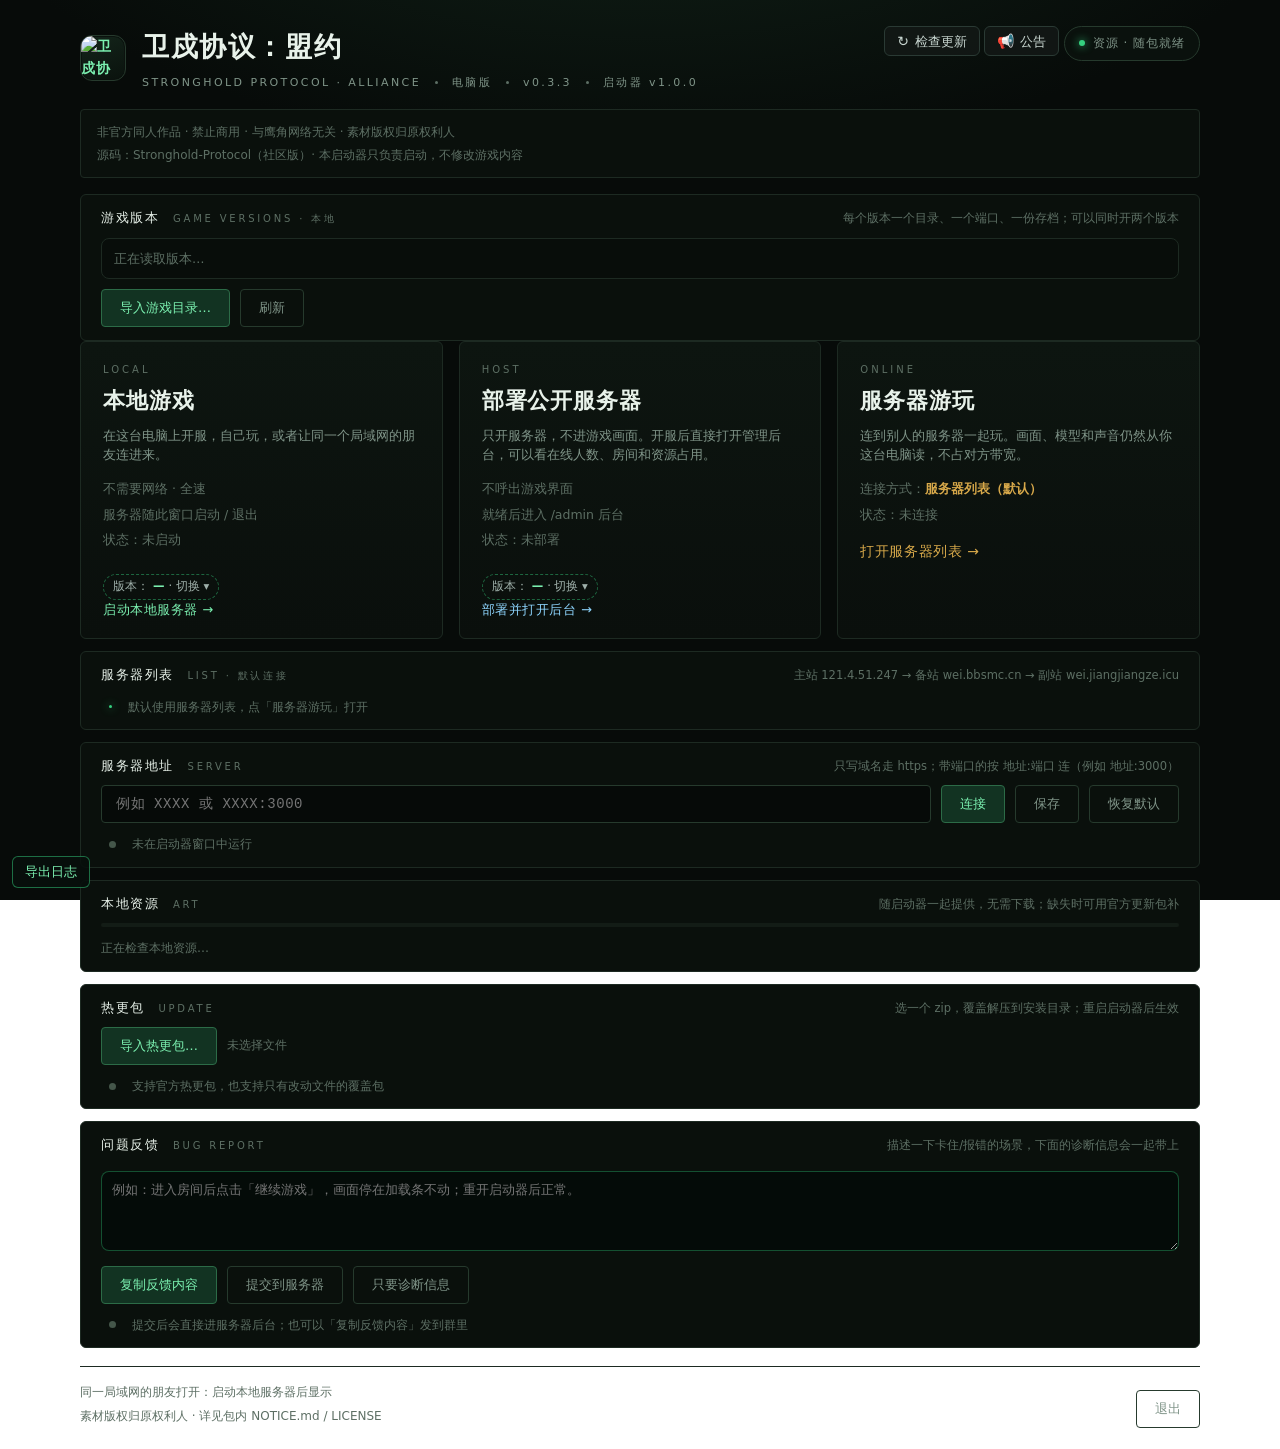
==== launcher/index.html @ e19d0a78 "chore: 启动器独立仓库（宿主 + 启动页，只含代码）" ====
<!doctype html>
<html lang="zh-CN">
<head>
<meta charset="utf-8" />
<meta name="viewport" content="width=device-width, initial-scale=1" />
<title>卫戍协议：盟约 · 电脑版</title>
<link rel="stylesheet" href="style.css" />
</head>
<body>
<div class="update-bar" id="updateBar" hidden>
    <span class="update-bar__text" id="updateText"></span>
    <button type="button" class="btn btn--sm" id="updateGo">立即更新</button>
    <button type="button" class="btn btn--ghost btn--sm" id="updateLater">稍后</button>
  </div>
  <div class="wrap">
  <header class="hero">
    <div class="hero__left">
      <div class="hero__mark"><img src="logo.jpg" alt="卫戍协议：盟约" /></div>
      <div>
        <h1>卫戍协议：盟约</h1>
        <div class="hero__sub">STRONGHOLD PROTOCOL · ALLIANCE <span class="dot"></span> 电脑版 <span class="dot"></span> v0.3.3 <span class="dot"></span>
          <!-- 业主 2026-11-22：启动器有**自己的**版本号（读 launcher/version.json），与热更包版本分开 -->
          <span id="launcherVer" title="启动器版本（与游戏热更包版本无关）">启动器 v—</span>
        </div>
      </div>
    </div>
    <div class="hero__right">
      <button type="button" class="notice-btn" id="updateBtn" title="检查更新">
        <span class="notice-btn__icon" aria-hidden="true">↻</span><span>检查更新</span>
      </button>
      <button type="button" class="notice-btn" id="noticeBtn" title="公告">
        <span class="notice-btn__icon" aria-hidden="true">📢</span><span>公告</span>
        <span class="notice-btn__dot" id="noticeDot" hidden></span>
      </button>
      <div class="pill" id="artPill"><span class="pill__dot"></span>资源 · 随包就绪</div>
    </div>
  </header>

  <div class="notice">
    非官方同人作品 · 禁止商用 · 与鹰角网络无关 · 素材版权归原权利人<br />
    源码：Stronghold-Protocol（社区版）· 本启动器只负责启动，不修改游戏内容
  </div>

  <!-- 游戏版本（业主 2026-11-22）：启动器独立于游戏版本，每个版本独立目录/端口/存档，可同时运行。
       版式参考 UI 编辑器的选择页：暗底 + 荧光绿细线 + 等宽小标签 + 描边卡片。 -->
  <section class="panel vpanel" id="versionsPanel">
    <div class="panel__head">
      <span class="label">游戏版本 <em>GAME VERSIONS · 本地</em></span>
      <span class="hint">每个版本一个目录、一个端口、一份存档；可以同时开两个版本</span>
    </div>
    <div class="vlist" id="versionList">
      <div class="vempty">正在读取版本…</div>
    </div>
    <div class="row" style="margin-top:10px">
      <button class="btn" id="versionImport">导入游戏目录…</button>
      <button class="btn btn--ghost" id="versionRefresh">刷新</button>
      <span class="muted" id="versionMsg"></span>
    </div>
  </section>

  <section class="cards">
    <button class="card" id="localCard">
      <div class="card__eyebrow">LOCAL</div>
      <h2>本地游戏</h2>
      <p>在这台电脑上开服，自己玩，或者让同一个局域网的朋友连进来。</p>
      <ul class="facts">
        <li>不需要网络 · 全速</li>
        <li>服务器随此窗口启动 / 退出</li>
        <li id="localState">状态：未启动</li>
      </ul>
      <div class="card__ver" data-verpick="local">版本：<b id="localVerName">—</b> · 切换 ▾</div>
      <div class="card__go" id="localGo">启动本地服务器 →</div>
    </button>

    <button class="card card--public" id="publicCard">
      <div class="card__eyebrow">HOST</div>
      <h2>部署公开服务器</h2>
      <p>只开服务器，不进游戏画面。开服后直接打开管理后台，可以看在线人数、房间和资源占用。</p>
      <ul class="facts">
        <li>不呼出游戏界面</li>
        <li>就绪后进入 /admin 后台</li>
        <li id="publicState">状态：未部署</li>
      </ul>
      <div class="card__ver" data-verpick="public">版本：<b id="publicVerName">—</b> · 切换 ▾</div>
      <div class="card__go" id="publicGo">部署并打开后台 →</div>
    </button>

    <div class="card card--online" id="onlineCard" role="button" tabindex="0">
      <div class="card__eyebrow">ONLINE</div>
      <h2>服务器游玩</h2>
      <p>连到别人的服务器一起玩。画面、模型和声音仍然从你这台电脑读，不占对方带宽。</p>
      <ul class="facts">
        <li>连接方式：<b id="remoteAddr">服务器列表（默认）</b></li>
        <li id="remoteState">状态：未连接</li>
      </ul>
      <button class="card__go card__go--btn" id="remoteGo">打开服务器列表 →</button>
    </div>
  </section>

  <section class="panel" id="listPanel" role="button" tabindex="0">
    <div class="panel__head">
      <span class="label">服务器列表 <em>LIST · 默认连接</em></span>
      <span class="hint">主站 121.4.51.247 → 备站 wei.bbsmc.cn → 副站 wei.jiangjiangze.icu</span>
    </div>
    <div class="statusline"><span class="dot dot--ok"></span><span id="listStatus">默认使用服务器列表，点「服务器游玩」打开</span></div>
  </section>
  <section class="panel">
    <div class="panel__head">
      <span class="label">服务器地址 <em>SERVER</em></span>
      <span class="hint">只写域名走 https；带端口的按 地址:端口 连（例如 地址:3000）</span>
    </div>
    <div class="row">
      <input id="addr" class="input" spellcheck="false" placeholder="例如 XXXX 或 XXXX:3000" />
      <button class="btn" id="connectAddr">连接</button>
      <button class="btn btn--ghost" id="saveAddr">保存</button>
      <button class="btn btn--ghost" id="resetAddr">恢复默认</button>
    </div>
    <div class="statusline"><span class="dot dot--off" id="addrDot"></span><span id="addrStatus">未检测</span></div>
  </section>

  <section class="panel">
    <div class="panel__head">
      <span class="label">本地资源 <em>ART</em></span>
      <span class="hint">随启动器一起提供，无需下载；缺失时可用官方更新包补</span>
    </div>
    <div class="bar"><i id="artBar"></i></div>
    <div class="row row--between">
      <span class="muted" id="artText">正在检查本地资源…</span>
      <span class="muted" id="artCount"></span>
    </div>
  </section>

  <section class="panel">
    <div class="panel__head">
      <span class="label">热更包 <em>UPDATE</em></span>
      <span class="hint">选一个 zip，覆盖解压到安装目录；重启启动器后生效</span>
    </div>
    <div class="row">
      <button class="btn" id="importUpdate">导入热更包…</button>
      <input type="file" id="updateFile" accept=".zip,application/zip" hidden />
      <span class="muted" id="updateFileText">未选择文件</span>
    </div>
    <div class="statusline"><span class="dot dot--off" id="updateDot"></span><span id="updateStatus">支持官方热更包，也支持只有改动文件的覆盖包</span></div>
  </section>

  <section class="panel" id="feedback-panel">
    <div class="panel__head">
      <span class="label">问题反馈 <em>BUG REPORT</em></span>
      <span class="hint">描述一下卡住/报错的场景，下面的诊断信息会一起带上</span>
    </div>
    <textarea id="fbText" rows="3" spellcheck="false" placeholder="例如：进入房间后点击「继续游戏」，画面停在加载条不动；重开启动器后正常。"
      style="width:100%;box-sizing:border-box;margin-top:6px;resize:vertical;min-height:64px;padding:8px 10px;border-radius:8px;border:1px solid rgba(53,208,127,.35);background:rgba(4,10,8,.72);color:#d8ece3;font:13px/1.6 'Microsoft YaHei',system-ui,sans-serif"></textarea>
    <div class="row" style="margin-top:8px">
      <button class="btn" id="fbCopy">复制反馈内容</button>
      <button class="btn btn--ghost" id="fbOpen">提交到服务器</button>
      <button class="btn btn--ghost" id="fbDiag">只要诊断信息</button>
      <span class="muted" id="fbMsg"></span>
    </div>
    <div class="statusline"><span class="dot dot--off" id="fbDot"></span><span id="fbStatus">提交后会直接进服务器后台；也可以「复制反馈内容」发到群里</span></div>
  </section>

  <footer class="foot">
    <div class="foot__left">
      <div>同一局域网的朋友打开：<span class="mono" id="lanUrls">启动本地服务器后显示</span></div>
      <div class="muted">素材版权归原权利人 · 详见包内 NOTICE.md / LICENSE</div>
    </div>
    <div class="foot__right">
      <button class="btn btn--ghost" id="quit">退出</button>
    </div>
  </footer>
</div>

<div id="loading" class="loading" aria-live="polite">
  <div class="loading__ring"><i></i><i></i><i></i></div>
  <h2 class="loading__title" id="loadingTitle">正在启动服务器</h2>
  <p class="loading__step" id="loadingStep">正在检查本地服务器…</p>
  <div class="loading__bar"><i id="loadingBar"></i></div>
  <div class="loading__meta">
    <span id="loadingTime">0.0s</span>
    <span id="loadingTip">首次启动需要建立资源索引，请稍候</span>
  </div>
  <button class="btn btn--ghost loading__back" id="loadingBack" hidden>返回启动页</button>
</div>

<script src="app.js?v=20261122h"></script>
<button id="exportLog" style="position:fixed;left:12px;bottom:12px;z-index:99;padding:6px 12px;border-radius:6px;border:1px solid rgba(53,208,127,.5);background:rgba(8,16,12,.86);color:#7bf0b0;font:13px Microsoft YaHei,sans-serif;cursor:pointer;">导出日志</button>
<script>
document.getElementById('exportLog').onclick = function () {
  try { chrome.webview.postMessage({ t: 'exportlog' }); } catch (e) {}
};
</script>
<div class="pk" id="pk" hidden>
  <div class="pk__card" role="dialog" aria-modal="true" aria-label="选择">
    <header class="pk__head">
      <div>
        <div class="pk__eyebrow" id="pkEyebrow">GAME VERSION · 选择版本</div>
        <h2 class="pk__title" id="pkTitle">选择游戏版本</h2>
      </div>
      <div class="pk__nav">
        <button type="button" class="pk__icon" id="pkUp" title="上一级">↑</button>
        <button type="button" class="pk__icon" id="pkClose" title="关闭">✕</button>
      </div>
    </header>
    <div class="pk__pathbar" id="pkPathbar" hidden>
      <span class="pk__prompt">PATH</span>
      <input class="pk__input" id="pkPath" spellcheck="false" autocomplete="off" />
    </div>
    <div class="pk__drives" id="pkDrives"></div>
    <div class="pk__crumbs" id="pkCrumbs"></div>
    <div class="pk__listwrap">
      <div class="pk__list" id="pkList" role="listbox" tabindex="0"></div>
      <div class="pk__state" id="pkState">正在读取…</div>
    </div>
    <div class="pk__detail">
      <div class="pk__dtop">
        <div class="pk__dname" id="pkDName">未选择</div>
        <span class="pk__badge" id="pkBadge" hidden>游戏目录</span>
      </div>
      <div class="pk__dpath" id="pkDPath">在上面的列表里选一项</div>
      <div class="pk__checks" id="pkChecks"></div>
    </div>
    <footer class="pk__foot">
      <div class="pk__hint" id="pkHint">双击进入文件夹</div>
      <div class="pk__acts">
        <button type="button" class="pk__ghost" id="pkCancel">取消</button>
        <button type="button" class="pk__primary" id="pkOk" disabled>确认 <span>→</span></button>
      </div>
    </footer>
  </div>
</div>

<div class="announce" id="announceModal" hidden>
    <div class="announce__card" role="dialog" aria-modal="true" aria-label="公告">
      <div class="announce__bar" id="announceBar"></div>
      <div class="announce__grid">
        <!-- 业主 2026-11-22：启动器也要有历史公告，位置与游戏内弹窗一致 —— 在**左侧** -->
        <aside class="announce__hist">
          <div class="announce__hist-h">历史公告</div>
          <div class="announce__hist-list" id="announceHistory"></div>
        </aside>
        <div class="announce__main">
          <div class="announce__body">
            <div class="announce__head">
              <span class="announce__pips" id="announcePips" aria-hidden="true"><i></i><i></i><i></i></span>
              <div class="announce__kicker" id="announceKicker">公告 · ANNOUNCEMENT</div>
              <span class="announce__sev" id="announceSev">紧急程度 低</span>
            </div>
            <h2 class="announce__title" id="announceTitle" hidden></h2>
            <div class="announce__text" id="announceText"></div>
            <div class="announce__meta" id="announceMeta"></div>
          </div>
          <div class="announce__foot">
            <label class="announce__snooze"><input type="checkbox" id="announceSnooze" /> 下次更新前不再弹出</label>
            <button type="button" class="btn" id="announceOk">知道了</button>
          </div>
        </div>
      </div>
    </div>
  </div>
</body>
</html>
---- launcher/style.css ----
:root {
  --bg: #070b09;
  --panel: #0d1310;
  --panel2: #101812;
  --line: #1d2a22;
  --line2: #263a2d;
  --text: #e8f2ea;
  --mut: #7f9488;
  --dim: #5d6f64;
  --green: #35d07f;
  --green2: #7bf0b0;
  --amber: #d8a94a;
  --red: #e05a4f;
}
* { box-sizing: border-box; }
html, body { margin: 0; height: 100%; }
body {
  background: radial-gradient(1200px 600px at 50% -200px, #12251a 0%, var(--bg) 60%) fixed;
  color: var(--text);
  font: 14px/1.55 "Microsoft YaHei", "Noto Sans SC", system-ui, sans-serif;
  -webkit-font-smoothing: antialiased;
}
.wrap { max-width: 1180px; margin: 0 auto; padding: 26px 30px 22px; }
.mono { font-family: Consolas, "Cascadia Mono", monospace; }

.hero { display: flex; align-items: flex-start; justify-content: space-between; gap: 24px; }
.hero__left { display: flex; gap: 16px; align-items: center; }
.hero__mark {
  width: 46px; height: 46px; border: 1px solid var(--line2); border-radius: 12px;
  display: grid; place-items: center; font-weight: 800; letter-spacing: .08em;
  color: var(--green2); background: linear-gradient(160deg, #14251b, #0a120d);
  box-shadow: 0 0 0 1px #0b120e inset; overflow: hidden;
}
.hero__mark img { width: 100%; height: 100%; object-fit: cover; display: block; }
h1 { margin: 0; font-size: 27px; letter-spacing: .06em; font-weight: 800; }
.hero__sub { color: var(--mut); font-size: 11px; letter-spacing: .22em; margin-top: 6px; }
.dot { display: inline-block; width: 3px; height: 3px; border-radius: 50%; background: var(--dim); margin: 0 8px; vertical-align: middle; }
.pill {
  display: inline-flex; align-items: center; gap: 8px; padding: 7px 14px;
  border: 1px solid var(--line2); border-radius: 999px; color: var(--mut);
  font-size: 12px; letter-spacing: .08em; background: #0a110d;
}
.pill__dot { width: 6px; height: 6px; border-radius: 50%; background: var(--green); box-shadow: 0 0 8px var(--green); }
/* 启动器版本号（业主 2026-11-22）：弱化显示，与「资源就绪」那个胶囊区分开 */
.pill--ver { font-size: 11.5px; letter-spacing: .04em; color: #9fb0aa; border-color: rgba(53, 208, 127, .28); background: rgba(6, 12, 10, .5); cursor: default; }

/* ---- 游戏版本列表（版式参考 UI 编辑器的选择页）---- */
.vpanel .vlist {
  display: flex; flex-direction: column; margin-top: 8px;
  border: 1px solid var(--line, #1d2a22); border-radius: 8px; overflow: hidden; background: #080d0a;
}
.vempty { color: var(--dim, #5d6f64); font-size: 12.5px; padding: 10px 12px; }
.vrow {
  display: grid;
  grid-template-columns: 10px minmax(0, 1fr) auto;
  gap: 12px;
  align-items: center;
  padding: 10px 12px;
  border: 0;
  /* 业主 2026-11-22：每行版本之间加一条分割线 */
  border-bottom: 1px solid rgba(29, 42, 34, .85);
  background: transparent;
  transition: background .15s ease, box-shadow .15s ease;
}
.vrow:last-child { border-bottom: 0; }
.vrow:hover { background: rgba(53, 208, 127, .05); }
.vrow.is-active { background: rgba(53, 208, 127, .09); box-shadow: inset 2px 0 0 var(--green, #35d07f); }
.vrow__dot { width: 8px; height: 8px; border-radius: 50%; background: #3a4a41; }
.vrow__dot.is-run { background: var(--green, #35d07f); box-shadow: 0 0 8px var(--green, #35d07f); }
.vrow__main { min-width: 0; }
.vrow__name { display: flex; align-items: center; gap: 8px; font-size: 13.5px; font-weight: 700; color: #e8f2ea; }
.vrow__tag {
  font: 10px/1 "Cascadia Mono", Consolas, monospace; letter-spacing: .12em;
  padding: 3px 6px; border-radius: 3px; border: 1px solid currentColor; color: var(--green-2, #7bf0b0); opacity: .9;
}
.vrow__tag--run { color: #35d07f; }
.vrow__tag--off { color: #7f9488; }
.vrow__path {
  margin-top: 4px; font: 11px/1.4 "Cascadia Mono", Consolas, monospace;
  color: #7f9488; white-space: nowrap; overflow: hidden; text-overflow: ellipsis;
}
.vrow__acts { display: flex; align-items: center; gap: 6px; flex-wrap: wrap; justify-content: flex-end; }
.vrow__acts .btn, .vrow__acts button {
  height: 28px; padding: 0 10px; font-size: 12px; border-radius: 6px; cursor: pointer;
  border: 1px solid var(--line-2, #263a2d); background: #0d1310; color: #c3cbc7;
  font-family: inherit;
}
.vrow__acts button:hover { border-color: var(--green, #35d07f); color: #e8f2ea; }
.vrow__acts button[disabled] { opacity: .4; cursor: default; border-color: var(--line, #1d2a22); }
.vrow__acts .is-primary { border-color: rgba(53, 208, 127, .6); color: #7bf0b0; }

/* 卡片上的版本切换（业主 2026-11-22）：不放在 <button> 里当按钮，用 span 免得触发卡片点击 */
.card__ver {
  display: inline-flex; align-items: center; gap: 4px; margin-top: 8px;
  padding: 3px 9px; border-radius: 999px; border: 1px dashed rgba(53, 208, 127, .45);
  font-size: 11.5px; color: #9fb0aa; cursor: pointer;
}
.card__ver:hover { border-style: solid; color: #e8f2ea; }
.card__ver b { color: #7bf0b0; font-weight: 700; }

/* ---- 选择器（套用 UI 编辑器那套选择页的样式）---- */
.pk {
  position: fixed; inset: 0; z-index: 90; display: grid; place-items: center;
  background: rgba(4, 8, 6, .82);
}
.pk[hidden] { display: none; }
.pk__card {
  width: min(920px, 94vw); height: min(640px, 86vh);
  display: flex; flex-direction: column; overflow: hidden;
  background: linear-gradient(180deg, #0b110d, #070b09 60%);
  border: 1px solid #1d2a22; border-radius: 12px;
  box-shadow: 0 30px 80px rgba(0, 0, 0, .7), inset 0 0 0 1px rgba(53, 208, 127, .05);
}
.pk__head {
  display: flex; align-items: center; justify-content: space-between; gap: 16px;
  padding: 16px 20px 12px; border-bottom: 1px solid #1d2a22; flex: 0 0 auto;
}
.pk__eyebrow { font: 10px/1 "Cascadia Mono", Consolas, monospace; letter-spacing: .22em; color: #5d6f64; }
.pk__title { margin: 6px 0 0; font-size: 18px; font-weight: 800; letter-spacing: .04em; color: #e8f2ea; }
.pk__nav { display: flex; gap: 8px; }
.pk__icon {
  width: 30px; height: 30px; border-radius: 7px; cursor: pointer;
  border: 1px solid #263a2d; background: #0d1310; color: #c3cbc7; font-size: 13px;
}
.pk__icon:hover { border-color: #35d07f; color: #e8f2ea; }
.pk__pathbar {
  display: flex; align-items: center; gap: 10px; margin: 12px 20px 0;
  padding: 8px 12px; border: 1px solid #1d2a22; border-radius: 8px; background: #0a100c; flex: 0 0 auto;
}
.pk__prompt { font: 10px/1 "Cascadia Mono", Consolas, monospace; letter-spacing: .2em; color: #355243; }
.pk__input {
  flex: 1; min-width: 0; border: 0; background: transparent; outline: none;
  font: 12px/1.4 "Cascadia Mono", Consolas, monospace; color: #c3cbc7;
}
.pk__drives { display: flex; flex-wrap: wrap; gap: 6px; padding: 10px 20px 0; flex: 0 0 auto; }
/* 面包屑（业主 2026-11-22：路径要可点击，点了就跳到那一层） */
.pk__crumbs { display: flex; flex-wrap: wrap; align-items: center; gap: 2px; padding: 8px 20px 0; flex: 0 0 auto; }
.pk__crumbs:empty { display: none; }
.pk__crumb {
  padding: 3px 7px; border-radius: 5px; cursor: pointer;
  font: 11px/1.2 "Cascadia Mono", Consolas, monospace; color: #9fb0aa;
  border: 1px solid transparent; background: transparent;
}
.pk__crumb:hover { color: #e8f2ea; background: rgba(53, 208, 127, .12); border-color: rgba(53, 208, 127, .35); }
.pk__crumb.is-here { color: #7bf0b0; border-color: rgba(53, 208, 127, .35); }
.pk__sep { color: #355243; font: 11px/1 monospace; padding: 0 1px; }
.pk__row--up { color: #9fb0aa; }
.pk__row--up .pk__rname { color: #9fb0aa; font-weight: 700; }
/* 可用的游戏目录要一眼看出来（业主 2026-11-22）：左侧绿条 + 淡绿底 + 名字提亮 */
.pk__row--game { background: rgba(53, 208, 127, .07); box-shadow: inset 2px 0 0 rgba(53, 208, 127, .75); }
.pk__row--game:hover { background: rgba(53, 208, 127, .13); }
.pk__row--game .pk__rname { color: #a8f0cc; }
.pk__drives:empty { display: none; }
.pk__drive {
  padding: 4px 10px; border-radius: 6px; border: 1px solid #263a2d; background: #0d1310;
  font: 11px/1 "Cascadia Mono", Consolas, monospace; color: #9fb0aa; cursor: pointer;
}
.pk__drive:hover { border-color: #35d07f; color: #e8f2ea; }
.pk__listwrap { position: relative; flex: 1 1 auto; min-height: 0; margin: 12px 20px 0; }
.pk__list {
  height: 100%; overflow: auto; border: 1px solid #1d2a22; border-radius: 8px; background: #080d0a;
  scrollbar-width: none; -ms-overflow-style: none;
}
.pk__list::-webkit-scrollbar { width: 0; height: 0; }
.pk__state { position: absolute; inset: 0; display: grid; place-items: center; color: #5d6f64; font-size: 12.5px; pointer-events: none; }
.pk__state[hidden] { display: none; }
.pk__row {
  display: grid; grid-template-columns: minmax(0, 1fr) auto; gap: 10px; align-items: center;
  padding: 9px 12px; border-bottom: 1px solid rgba(29, 42, 34, .7); cursor: pointer;
}
.pk__row:last-child { border-bottom: 0; }
.pk__row:hover { background: rgba(53, 208, 127, .06); }
.pk__row.is-on { background: rgba(53, 208, 127, .12); box-shadow: inset 2px 0 0 #35d07f; }
.pk__rname { display: flex; align-items: center; gap: 8px; font-size: 13px; color: #e8f2ea; overflow: hidden; text-overflow: ellipsis; white-space: nowrap; }
.pk__rpath { margin-top: 2px; font: 10.5px/1.4 "Cascadia Mono", Consolas, monospace; color: #5d6f64; overflow: hidden; text-overflow: ellipsis; white-space: nowrap; }
.pk__rtag {
  font: 9.5px/1 "Cascadia Mono", Consolas, monospace; letter-spacing: .12em;
  padding: 3px 6px; border-radius: 3px; border: 1px solid currentColor; color: #7bf0b0;
}
.pk__rtag--off { color: #5d6f64; }
.pk__detail {
  flex: 0 0 auto; margin: 12px 20px 0; padding: 10px 12px;
  border: 1px solid #1d2a22; border-radius: 8px; background: #0a100c;
}
.pk__dtop { display: flex; align-items: center; gap: 8px; }
.pk__dname { font-size: 13px; font-weight: 700; color: #e8f2ea; }
.pk__badge {
  font: 9.5px/1 "Cascadia Mono", Consolas, monospace; letter-spacing: .12em;
  padding: 3px 6px; border-radius: 3px; border: 1px solid #35d07f; color: #35d07f;
}
.pk__badge[hidden] { display: none; }
.pk__dpath { margin-top: 4px; font: 10.5px/1.4 "Cascadia Mono", Consolas, monospace; color: #7f9488; word-break: break-all; }
.pk__checks { margin-top: 6px; display: flex; flex-wrap: wrap; gap: 8px; font-size: 11px; color: #7f9488; }
.pk__foot {
  display: flex; align-items: center; justify-content: space-between; gap: 14px;
  padding: 12px 20px 16px; flex: 0 0 auto;
}
.pk__hint { font-size: 11.5px; color: #5d6f64; }
.pk__acts { display: flex; gap: 10px; }
.pk__ghost, .pk__primary {
  height: 32px; padding: 0 16px; border-radius: 7px; cursor: pointer; font: inherit; font-size: 12.5px;
}
.pk__ghost { border: 1px solid #263a2d; background: #0d1310; color: #c3cbc7; }
.pk__ghost:hover { border-color: #35d07f; }
.pk__primary { border: 1px solid rgba(53, 208, 127, .8); background: rgba(53, 208, 127, .16); color: #7bf0b0; font-weight: 700; }
.pk__primary[disabled] { opacity: .4; cursor: default; }

.notice {
  margin: 18px 0 16px; padding: 11px 16px; border: 1px solid var(--line);
  background: #0a100c; color: var(--dim); font-size: 12px; line-height: 1.9; border-radius: 4px;
}

.cards { display: grid; grid-template-columns: 1fr 1fr 1fr; gap: 16px; }
.card {
  text-align: left; border: 1px solid var(--line); background: linear-gradient(180deg, #0d1510, #0a0f0c);
  border-radius: 6px; padding: 20px 22px 18px; color: var(--text); cursor: pointer;
  transition: border-color .15s, transform .15s, background .15s; font: inherit;
}
.card:hover { border-color: var(--line2); background: linear-gradient(180deg, #101a13, #0b110d); }
.card:active { transform: translateY(1px); }
.card__eyebrow { color: var(--dim); font-size: 10px; letter-spacing: .3em; }
h2 { font-size: 22px; margin: 6px 0 8px; letter-spacing: .04em; }
.card p { color: var(--mut); font-size: 12.5px; margin: 0 0 12px; }
.facts { list-style: none; padding: 0; margin: 0 0 14px; color: var(--dim); font-size: 12.5px; }
.facts li { padding: 3px 0; }
.facts b { color: var(--amber); font-weight: 600; }
.card__go { color: var(--green2); font-size: 13px; letter-spacing: .04em; }
.card--online .card__go { color: var(--amber); }
.card--public .card__go { color: #8fd6ff; }
.card--public.is-on { border-color: #2c5b6b; box-shadow: 0 0 0 1px #163c4a inset; }
.card__go--btn { background: none; border: 0; padding: 0; cursor: pointer; font: inherit; }
.card.is-busy { opacity: .65; pointer-events: none; }
.card.is-on { border-color: #2c6b47; box-shadow: 0 0 0 1px #163d28 inset; }

.panel {
  margin-top: 12px; border: 1px solid var(--line); background: #0a100c; border-radius: 6px; padding: 13px 20px;
}
.panel__head { display: flex; align-items: baseline; justify-content: space-between; gap: 16px; margin-bottom: 9px; }
.label { font-size: 13px; letter-spacing: .12em; color: var(--text); }
.label em { font-style: normal; color: var(--dim); font-size: 10px; letter-spacing: .28em; margin-left: 8px; }
.hint { color: var(--dim); font-size: 11.5px; }
.row { display: flex; gap: 10px; align-items: center; }
.row--between { justify-content: space-between; }
.input {
  flex: 1; height: 38px; padding: 0 14px; border-radius: 4px; border: 1px solid var(--line2);
  background: #060a08; color: var(--green2); font: 14px Consolas, monospace; letter-spacing: .04em; outline: none;
}
.input:focus { border-color: #3a7a55; box-shadow: 0 0 0 2px rgba(53,208,127,.08); }
.btn {
  height: 38px; padding: 0 18px; border-radius: 4px; border: 1px solid #2c6b47;
  background: #123322; color: var(--green2); cursor: pointer; font: inherit; font-size: 13px;
}
.btn:hover { background: #17452c; }
.btn--ghost { background: transparent; border-color: var(--line2); color: var(--mut); }
.btn--ghost:hover { color: var(--text); border-color: #3a5544; }
.statusline { margin-top: 12px; display: flex; align-items: center; gap: 8px; color: var(--dim); font-size: 12px; }
.dot--off { width: 7px; height: 7px; border-radius: 50%; background: #44564a; }
.dot--ok { background: var(--green); box-shadow: 0 0 8px var(--green); }
.dot--bad { background: var(--red); box-shadow: 0 0 8px var(--red); }
.dot--wait { background: var(--amber); box-shadow: 0 0 8px var(--amber); }

.bar { height: 4px; border-radius: 2px; background: #131c16; overflow: hidden; margin-bottom: 12px; }
.bar i { display: block; height: 100%; width: 0%; background: linear-gradient(90deg, #1f7a4a, var(--green)); transition: width .4s; }
.muted { color: var(--dim); font-size: 12px; }

.foot { display: flex; justify-content: space-between; align-items: flex-end; gap: 24px; margin-top: 18px; padding-top: 14px; border-top: 1px solid var(--line); font-size: 12px; color: var(--dim); }
.foot__left { line-height: 1.9; }

@media (max-width: 900px) {
  .cards { grid-template-columns: 1fr; }
  .wrap { padding: 24px 18px; }
  h1 { font-size: 24px; }
}

/* ---- 启动中页面 ---- */
body.is-loading .wrap { display: none; }
.loading {
  display: none; position: fixed; inset: 0; z-index: 10;
  flex-direction: column; align-items: center; justify-content: center;
  background: radial-gradient(900px 480px at 50% 42%, #10241a 0%, #070b09 62%);
  text-align: center; padding: 40px;
}
body.is-loading .loading { display: flex; }
.loading__ring { position: relative; width: 92px; height: 92px; margin-bottom: 30px; }
.loading__ring i {
  position: absolute; inset: 0; border-radius: 50%;
  border: 2px solid transparent; border-top-color: var(--green);
  animation: ld-spin 1.15s linear infinite;
}
.loading__ring i:nth-child(2) { inset: 10px; border-top-color: rgba(123,240,176,.55); animation-duration: 1.7s; animation-direction: reverse; }
.loading__ring i:nth-child(3) { inset: 20px; border-top-color: rgba(216,169,74,.45); animation-duration: 2.3s; }
@keyframes ld-spin { to { transform: rotate(360deg); } }
.loading__title { margin: 0 0 10px; font-size: 30px; letter-spacing: .12em; font-weight: 800; }
.loading__step { margin: 0 0 26px; color: var(--green2); font-size: 14px; letter-spacing: .06em; min-height: 22px; }
.loading__bar { width: min(520px, 70vw); height: 4px; background: #131c16; border-radius: 2px; overflow: hidden; }
.loading__bar i { display: block; height: 100%; width: 4%; background: linear-gradient(90deg, #1f7a4a, var(--green)); transition: width .5s ease; }
.loading__meta {
  width: min(520px, 70vw); margin-top: 14px; display: flex; justify-content: space-between;
  color: var(--dim); font-size: 12px; letter-spacing: .04em;
}
.loading__back { margin-top: 32px; }
.loading.is-error .loading__ring i { border-top-color: var(--red); animation-play-state: paused; }
.loading.is-error .loading__step { color: var(--red); }

/* ---- 公告入口与弹层（业主 2026-11-21）：内容统一由 8.134.50.56 后台管理 ---- */
.notice-btn {
  position: relative;
  display: inline-flex; align-items: center; gap: 6px;
  height: 30px; padding: 0 12px;
  background: rgba(18, 24, 22, .9);
  border: 1px solid #2a3a34; border-radius: 6px;
  color: #c8d6d0; font: 13px/1 "Microsoft YaHei", system-ui, sans-serif;
  cursor: pointer;
}
.notice-btn:hover { border-color: #50e0b0; color: #eafff7; }
.notice-btn__icon { font-size: 14px; }
.notice-btn__dot {
  position: absolute; top: -4px; right: -4px; width: 8px; height: 8px;
  border-radius: 50%; background: #e2534a; box-shadow: 0 0 0 2px #0b0f0e;
}
.announce {
  position: fixed; inset: 0; z-index: 80;
  display: grid; place-items: center;
  /* 业主 2026-11-22「不要半透明背景」：原来是 rgba + 毛玻璃，会透出后面的启动器界面 */
  background: #060b09;
}
.announce[hidden] { display: none; }
.announce__card {
  /* 业主 2026-11-22：加了左侧历史公告，卡片随之变宽；宽高仍固定，切换不同公告时不跳动 */
  width: min(880px, 94vw); height: min(560px, 80vh); max-height: 80vh;
  display: flex; flex-direction: column; overflow: hidden;
  background: #0f1715; border: 1px solid #2a3a34;
  box-shadow: 0 18px 60px rgba(0, 0, 0, .65);
}
.announce__bar { height: 4px; background: #50e0b0; flex: 0 0 auto; }
.announce__grid { display: grid; grid-template-columns: 250px minmax(0, 1fr); flex: 1 1 auto; min-height: 0; }
/* 左侧历史公告：与游戏内弹窗同一套口径 —— 最新置顶 + NEW 徽标 + 当前条档位色高光 */
.announce__hist { display: flex; flex-direction: column; min-height: 0; background: #0c1311; border-right: 1px solid #22302b; }
.announce__hist-h { flex: 0 0 auto; padding: 12px 12px 8px; font-size: 11.5px; letter-spacing: .12em; color: #7d8f88; }
.announce__hist-list { overflow: auto; padding: 0 8px 10px; display: flex; flex-direction: column; gap: 5px; }
.announce__hist-empty { padding: 4px 12px 12px; font-size: 12px; color: #6c7d76; }
.announce__row {
  position: relative; display: grid; grid-template-columns: 4px minmax(0, 1fr) auto; gap: 7px; align-items: center;
  padding: 6px 7px; cursor: pointer; background: rgba(255, 255, 255, .02);
  border: 1px solid transparent; border-radius: 4px;
}
.announce__row:hover { background: rgba(255, 255, 255, .06); }
.announce__row-dot { width: 4px; height: 22px; border-radius: 2px; }
.announce__row-main { min-width: 0; }
.announce__row-t { font-size: 12px; color: #c8d6d0; overflow: hidden; text-overflow: ellipsis; white-space: nowrap; }
.announce__row-m { font-size: 10.5px; color: #7d8f88; margin-top: 1px; }
.announce__row-end { display: flex; flex-direction: column; align-items: flex-end; gap: 3px; }
.announce__row-time { font-size: 10.5px; color: #7d8f88; white-space: nowrap; }
.announce__row-new {
  font-size: 9.5px; font-weight: 800; letter-spacing: .12em; line-height: 1.4;
  padding: 0 5px; border-radius: 2px; border: 1px solid currentColor;
}
.announce__main { display: flex; flex-direction: column; min-height: 0; }
.announce__body { padding: 18px 20px 14px; overflow: auto; }
/* 自绘滚动条（业主 2026-11-22：不要浏览器原生那根）：原生条隐藏，由 app.js 画 .announce__slim */
.announce__body, .announce__hist-list { scrollbar-width: none; -ms-overflow-style: none; }
.announce__body::-webkit-scrollbar, .announce__hist-list::-webkit-scrollbar { width: 0; height: 0; }
.announce__main, .announce__hist { position: relative; }
.announce__slim { position: absolute; right: 3px; width: 6px; border-radius: 3px; }
.announce__slim i { display: block; width: 100%; border-radius: 3px; background: rgba(200, 214, 208, .26); }
.announce__slim:hover i, .announce__slim.is-drag i { background: rgba(200, 214, 208, .55); }
/* 紧急程度（业主 2026-11-22）：格数 + 文字，配合 绿→黄→红 */
.announce__head { display: flex; align-items: center; gap: 10px; margin-bottom: 4px; }
.announce__pips { display: inline-flex; gap: 3px; align-items: center; }
.announce__pips i { width: 6px; height: 12px; border-radius: 2px; background: rgba(255, 255, 255, .16); display: block; }
.announce__pips i.on { box-shadow: 0 0 6px currentColor; }
.announce__kicker { font-size: 11px; letter-spacing: .18em; color: #50e0b0; text-transform: uppercase; }
.announce__sev { margin-left: auto; font-size: 11px; letter-spacing: .08em; opacity: .9; }
/* 紧急档：卡片描边外发光 + 缓慢脉动（频率不快，不干扰阅读） */
.announce__card[data-level="urgent"] { animation: announce-pulse 1.8s ease-in-out infinite; }
@keyframes announce-pulse {
  0%, 100% { filter: brightness(1); }
  50% { filter: brightness(1.12); }
}
.announce__title { margin: 6px 0 10px; font-size: 18px; font-weight: 800; color: #eafff7; }
.announce__title[hidden] { display: none; }
.announce__text { font-size: 14px; line-height: 1.75; color: #c8d6d0; white-space: pre-wrap; word-break: break-word; }
.announce__meta { margin-top: 10px; font-size: 11.5px; color: #7d8f88; }
.announce__foot { display: flex; justify-content: flex-end; padding: 0 20px 18px; }
.announce__foot .btn { min-width: 92px; }
/* ---- 热更新提示条（业主 2026-11-22）：只更新代码，不含美术资源 ---- */
.update-bar {
  display: flex; align-items: center; gap: 10px;
  margin: 0 0 12px; padding: 10px 14px;
  background: linear-gradient(180deg, rgba(80,224,176,.14), rgba(80,224,176,.06));
  border: 1px solid rgba(80,224,176,.45); border-radius: 8px;
  color: #c8d6d0; font: 13px/1.5 "Microsoft YaHei", system-ui, sans-serif;
}
.update-bar[hidden] { display: none; }
.update-bar__text { flex: 1; }
.update-bar .btn--sm { height: 28px; padding: 0 12px; font-size: 12.5px; }
/* 业主 2026-11-22：按钮靠右下，「今天不再弹出」紧挨在它左边 */
.announce__foot { align-items: center; justify-content: flex-end; gap: 14px; }
.announce__snooze { display: inline-flex; align-items: center; gap: 6px; font-size: 12.5px; color: #9fb0aa; cursor: pointer; }
.announce__snooze input { accent-color: #50e0b0; }
/* 窄窗（<720px）：历史落到正文下方，一打开先看到公告内容 */
@media (max-width: 720px) {
  .announce__card { width: 96vw; height: min(600px, 88vh); }
  .announce__grid { grid-template-columns: minmax(0, 1fr); }
  .announce__hist { order: 2; border-right: 0; border-top: 1px solid #22302b; max-height: 32vh; }
  .announce__main { order: 1; }
}
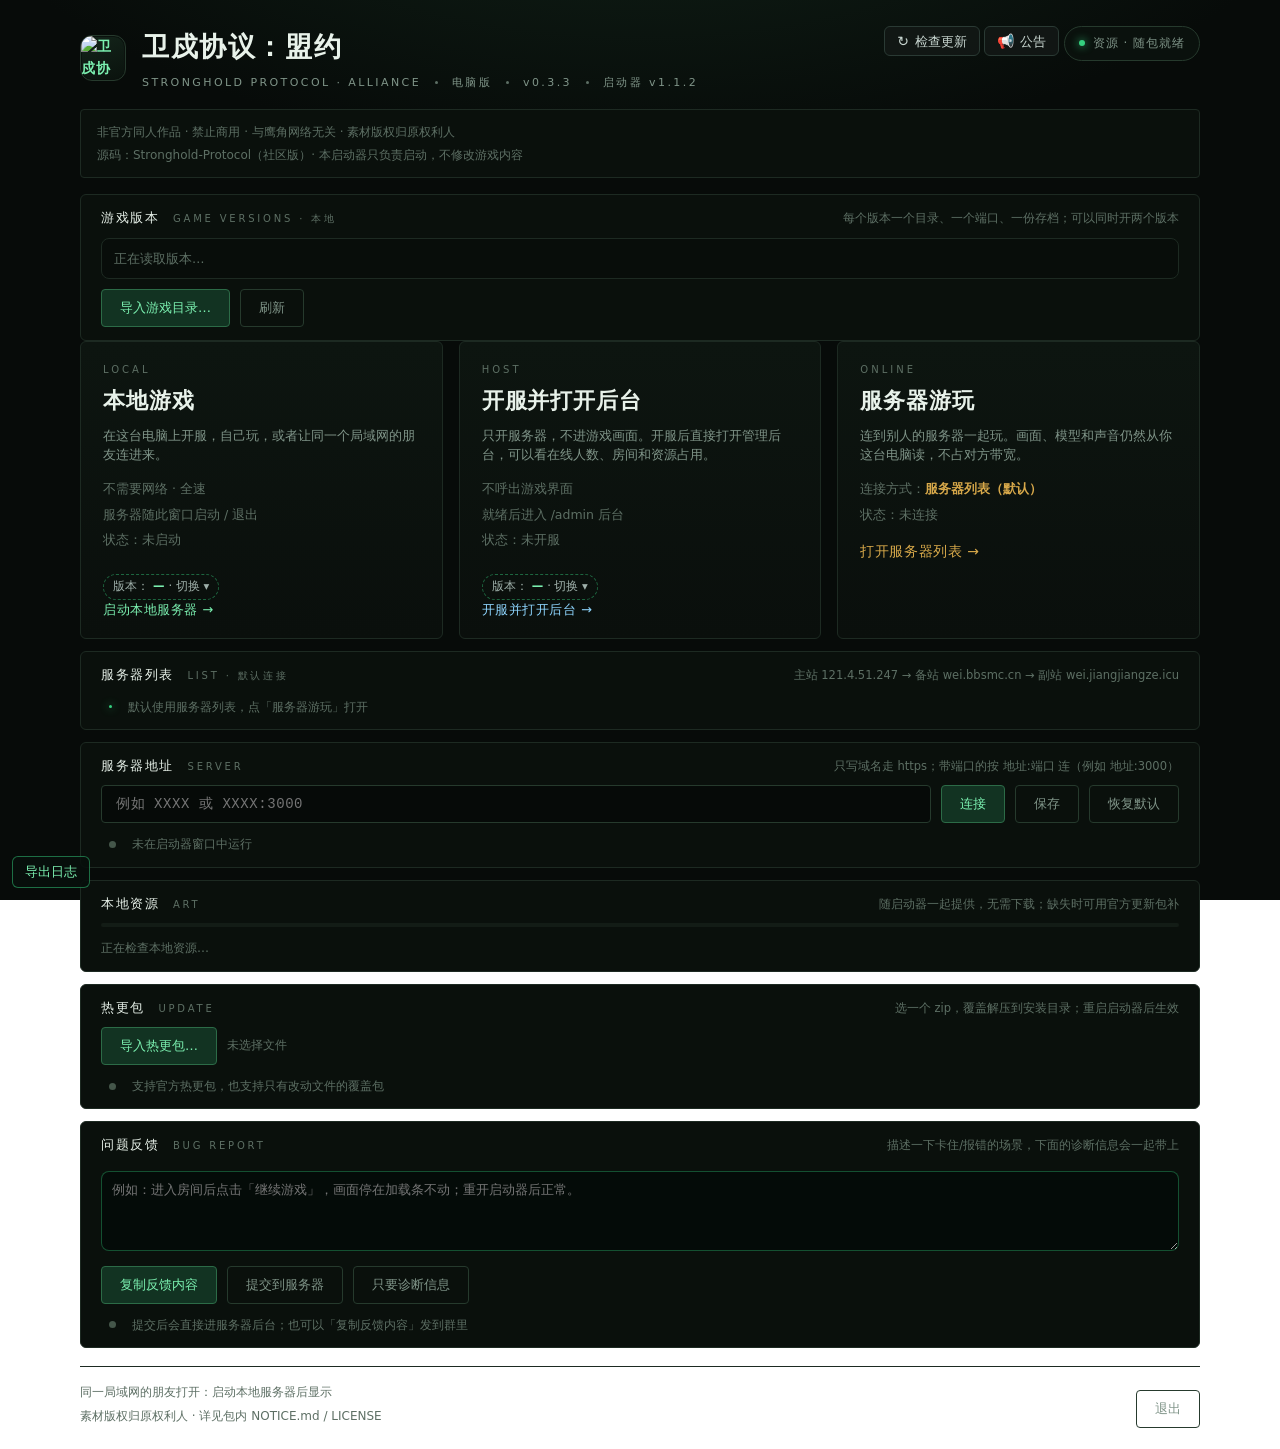
==== commit 98e1dacd: "feat: 公告源配置化；更新源改回本仓库；端口占用只杀自己拉起的 node；文案与文档对齐；v1.1.2" ====
--- a/launcher/index.html
+++ b/launcher/index.html
@@ -74,15 +74,15 @@
 
     <button class="card card--public" id="publicCard">
       <div class="card__eyebrow">HOST</div>
-      <h2>部署公开服务器</h2>
+      <h2>开服并打开后台</h2>
       <p>只开服务器，不进游戏画面。开服后直接打开管理后台，可以看在线人数、房间和资源占用。</p>
       <ul class="facts">
         <li>不呼出游戏界面</li>
         <li>就绪后进入 /admin 后台</li>
-        <li id="publicState">状态：未部署</li>
+        <li id="publicState">状态：未开服</li>
       </ul>
       <div class="card__ver" data-verpick="public">版本：<b id="publicVerName">—</b> · 切换 ▾</div>
-      <div class="card__go" id="publicGo">部署并打开后台 →</div>
+      <div class="card__go" id="publicGo">开服并打开后台 →</div>
     </button>
 
     <div class="card card--online" id="onlineCard" role="button" tabindex="0">
